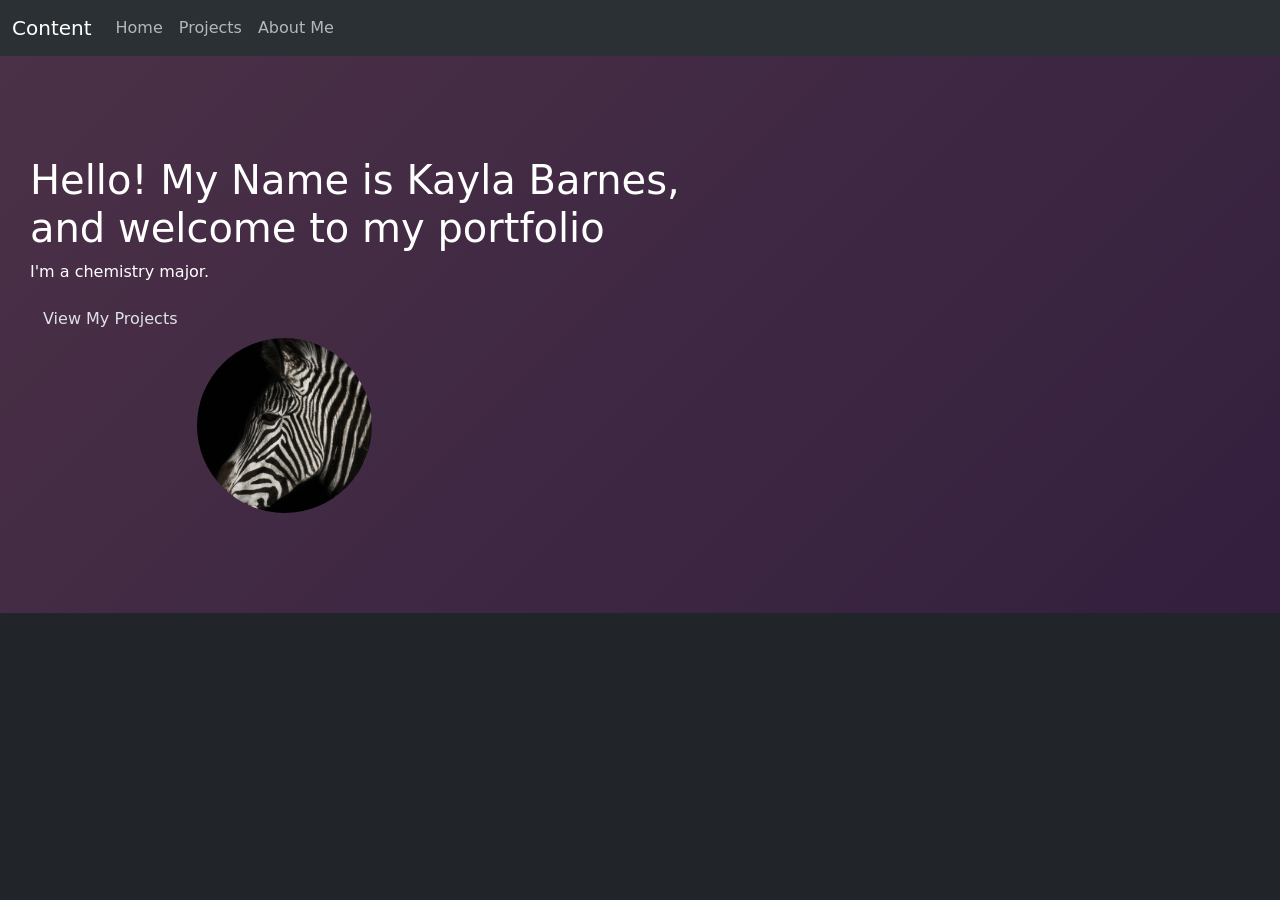
==== index.html @ e64770f9 "size change index" ====
<!doctype html>
<html lang="en" data-bs-theme="dark">
  <head>
    <title>Portflio Webpage</title>
    <meta charset="utf-8" />
    <meta name="viewpoint" content="width=device-width, initial-scale=1" />
    <link
      href="https://cdn.jsdelivr.net/npm/bootstrap@5.3.8/dist/css/bootstrap.min.css"
      rel="stylesheet"
    />
    <script src="https://cdn.jsdelivr.net/npm/bootstrap@5.3.8/dist/js/bootstrap.bundle.min.js"></script>
    <link rel="stylesheet" href="style.css" />
  </head>
  <body>
    <!--Navbar starts here-->
    <div id="navbar"></div>
    <!--The first heading starts here-->
    <section class="hero-section">
      <div class="hero-content">
        <div class="col-sm-7">
          <h1>Hello! My Name is Kayla Barnes, and welcome to my portfolio</h1>
          <!--Information of home page starts here-->
          <p>I'm a chemistry major.</p>
          <a href="projects.html" class="btn btn-white">View My Projects</a>
        </div>
        <div class="col-md-5 text-center">
          <img
            src="images/zebra.jpg"
            alt="Zebra in the wild"
            class="rounded-circle img-fluid profile-picture"
          />
        </div>
      </div>
    </section>
    <footer>
      <!--footer content-->
    </footer>
    <script src="script.js"></script>
  </body>
</html>
---- style.css ----
.profile-picture {
  width: 175px;
  height: 175px;
  object-fit: cover;
  border-radius: 50%;
}
.hero-section {
  position: relative;
  min-height: 500px;
  color: white;
  background: linear-gradient(
    -45deg,
    #141e30,
    #243b55,
    #42275a,
    #734b6d
  );
  background-size: 400% 400%;
  animation: movingBackground 20s ease infinite;
}

.hero-content {
  position: relative;
  z-index: 1;
  padding: 100px 30px;
}

.hero-section::before {
  content: "";
  position: absolute;
  inset: 0;
  background: rgba(0, 0, 0, 0.35);
}
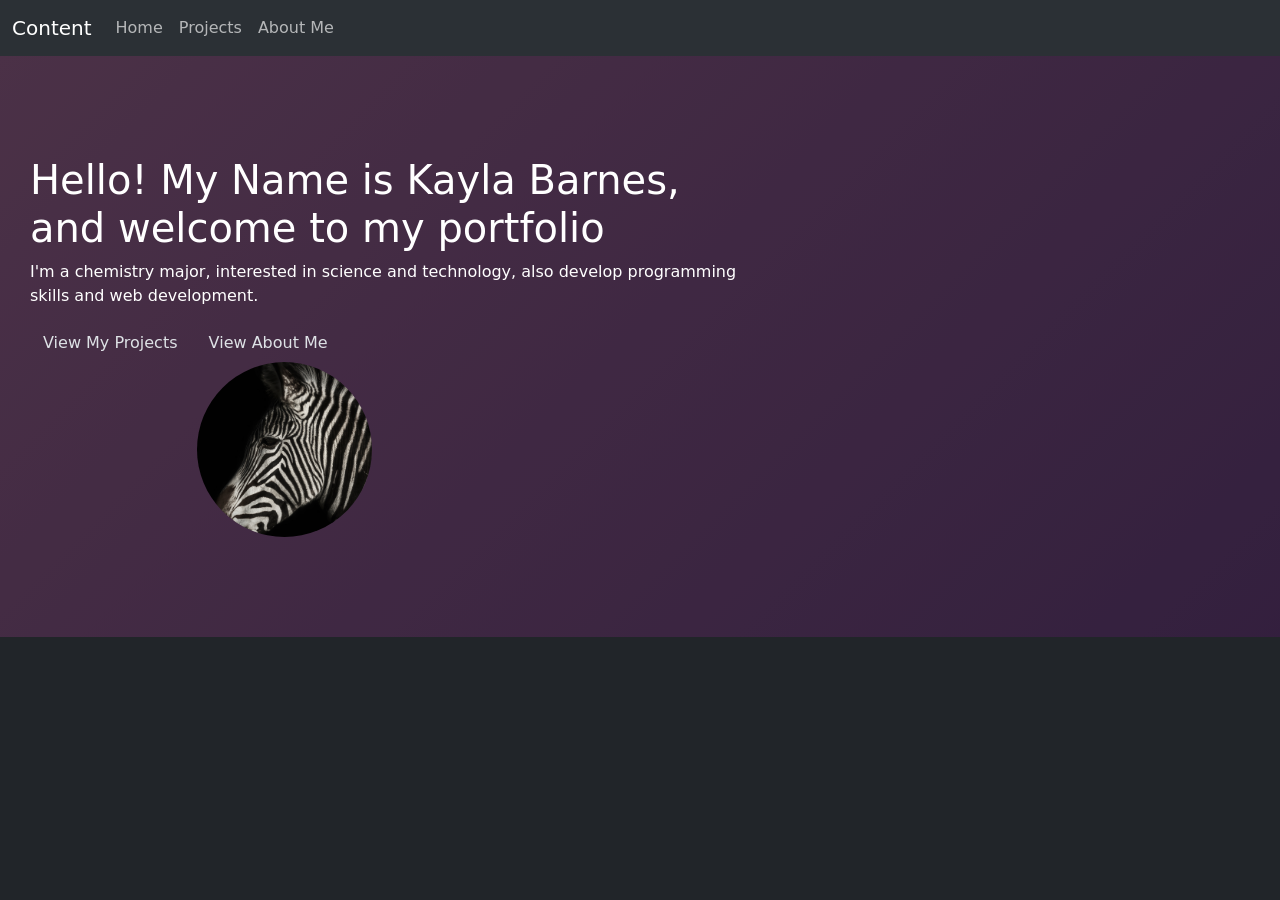
==== commit 73199d6f: "updated titles" ====
--- a/index.html
+++ b/index.html
@@ -17,11 +17,15 @@
     <!--The first heading starts here-->
     <section class="hero-section">
       <div class="hero-content">
-        <div class="col-sm-7">
+        <div class="col-md-7">
           <h1>Hello! My Name is Kayla Barnes, and welcome to my portfolio</h1>
           <!--Information of home page starts here-->
-          <p>I'm a chemistry major.</p>
+          <p>
+            I'm a chemistry major, interested in science and technology, also
+            develop programming skills and web development.
+          </p>
           <a href="projects.html" class="btn btn-white">View My Projects</a>
+          <a href="aboutme.html" class="btn btn-white">View About Me</a>
         </div>
         <div class="col-md-5 text-center">
           <img
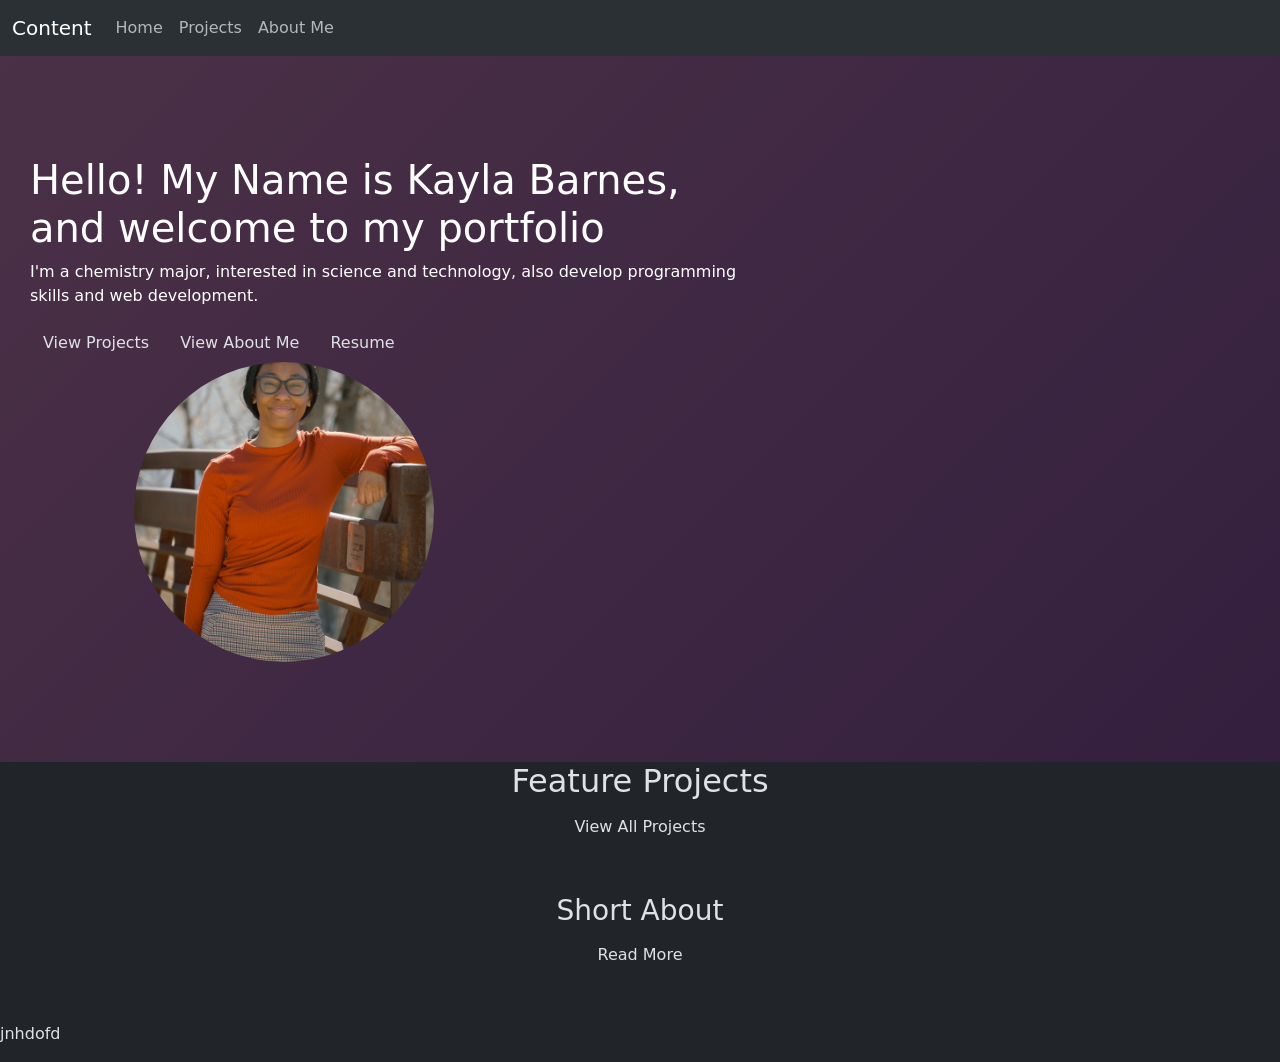
==== commit 1c48bab6: "update 9/24" ====
--- a/index.html
+++ b/index.html
@@ -24,20 +24,32 @@
             I'm a chemistry major, interested in science and technology, also
             develop programming skills and web development.
           </p>
-          <a href="projects.html" class="btn btn-white">View My Projects</a>
+          <a href="projects.html" class="btn btn-white">View Projects</a>
           <a href="aboutme.html" class="btn btn-white">View About Me</a>
+          <a href="#" class="btn btn-white">Resume</a>
         </div>
         <div class="col-md-5 text-center">
           <img
-            src="images/zebra.jpg"
-            alt="Zebra in the wild"
+            src="images/senioryear.JPEG"
             class="rounded-circle img-fluid profile-picture"
+            alt="Kayla Barnes"
           />
         </div>
       </div>
     </section>
+    <div class="container md text-center">
+      <h2>Feature Projects</h2>
+      <a href="projects.html" class="btn btn-white text-center"
+        >View All Projects</a
+      >
+    </div>
+    <div class="container md py-5 text-center">
+      <h3>Short About</h3>
+      <a href="aboutme.html" class="btn btn-white">Read More</a>
+    </div>
+    <!--footer content-->
     <footer>
-      <!--footer content-->
+      <p>jnhdofd</p>
     </footer>
     <script src="script.js"></script>
   </body>
--- a/style.css
+++ b/style.css
@@ -1,6 +1,6 @@
 .profile-picture {
-  width: 175px;
-  height: 175px;
+  width: 300px;
+  height: 300px;
   object-fit: cover;
   border-radius: 50%;
 }
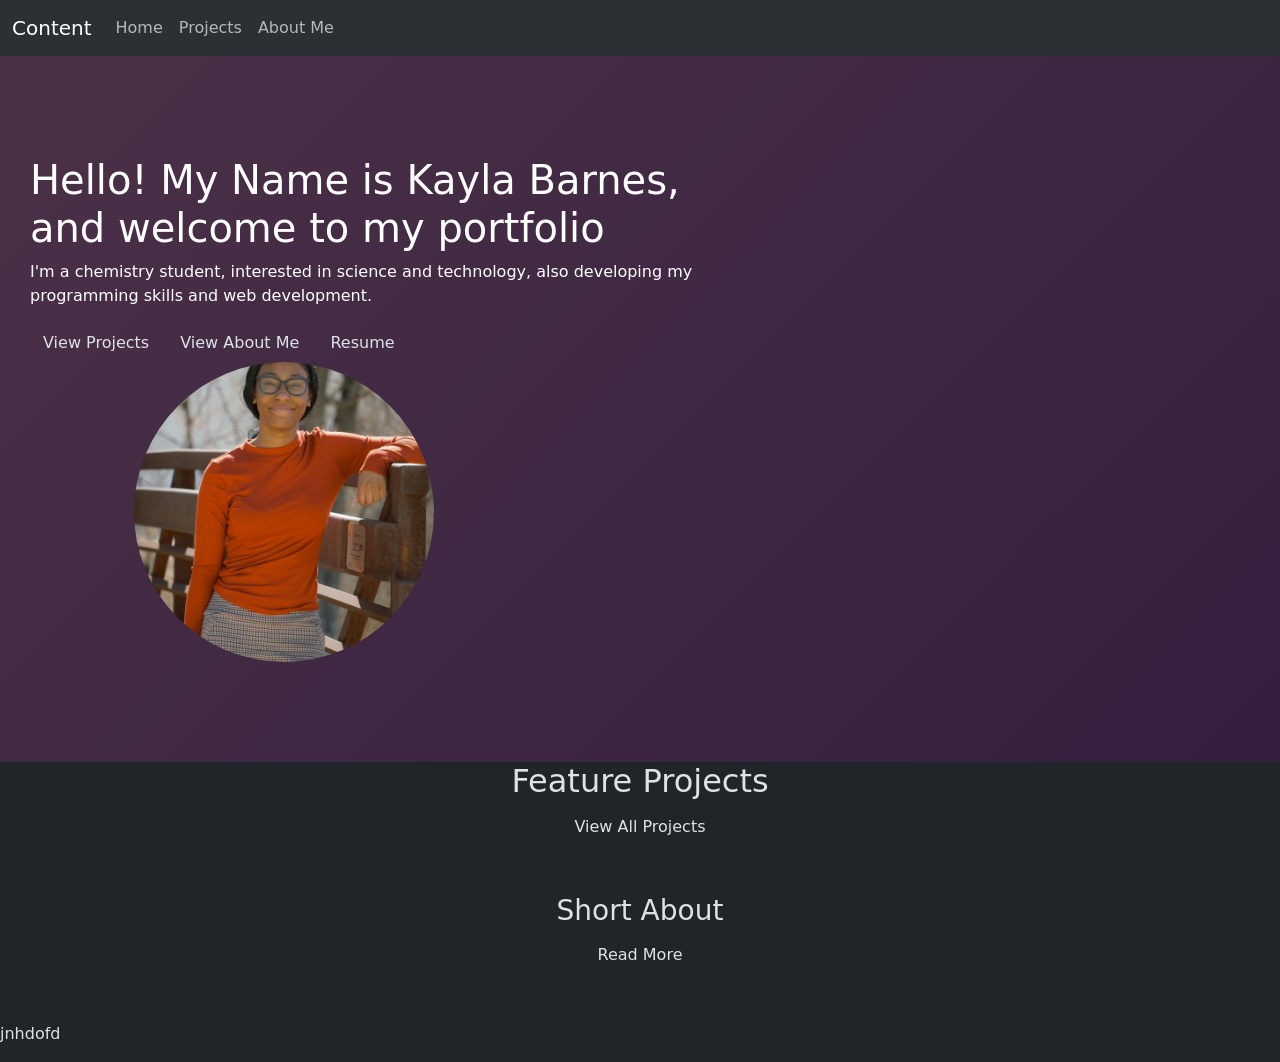
==== commit 1216dd39: "home page update" ====
--- a/index.html
+++ b/index.html
@@ -21,8 +21,8 @@
           <h1>Hello! My Name is Kayla Barnes, and welcome to my portfolio</h1>
           <!--Information of home page starts here-->
           <p>
-            I'm a chemistry major, interested in science and technology, also
-            develop programming skills and web development.
+            I'm a chemistry student, interested in science and technology, also
+            developing my programming skills and web development.
           </p>
           <a href="projects.html" class="btn btn-white">View Projects</a>
           <a href="aboutme.html" class="btn btn-white">View About Me</a>
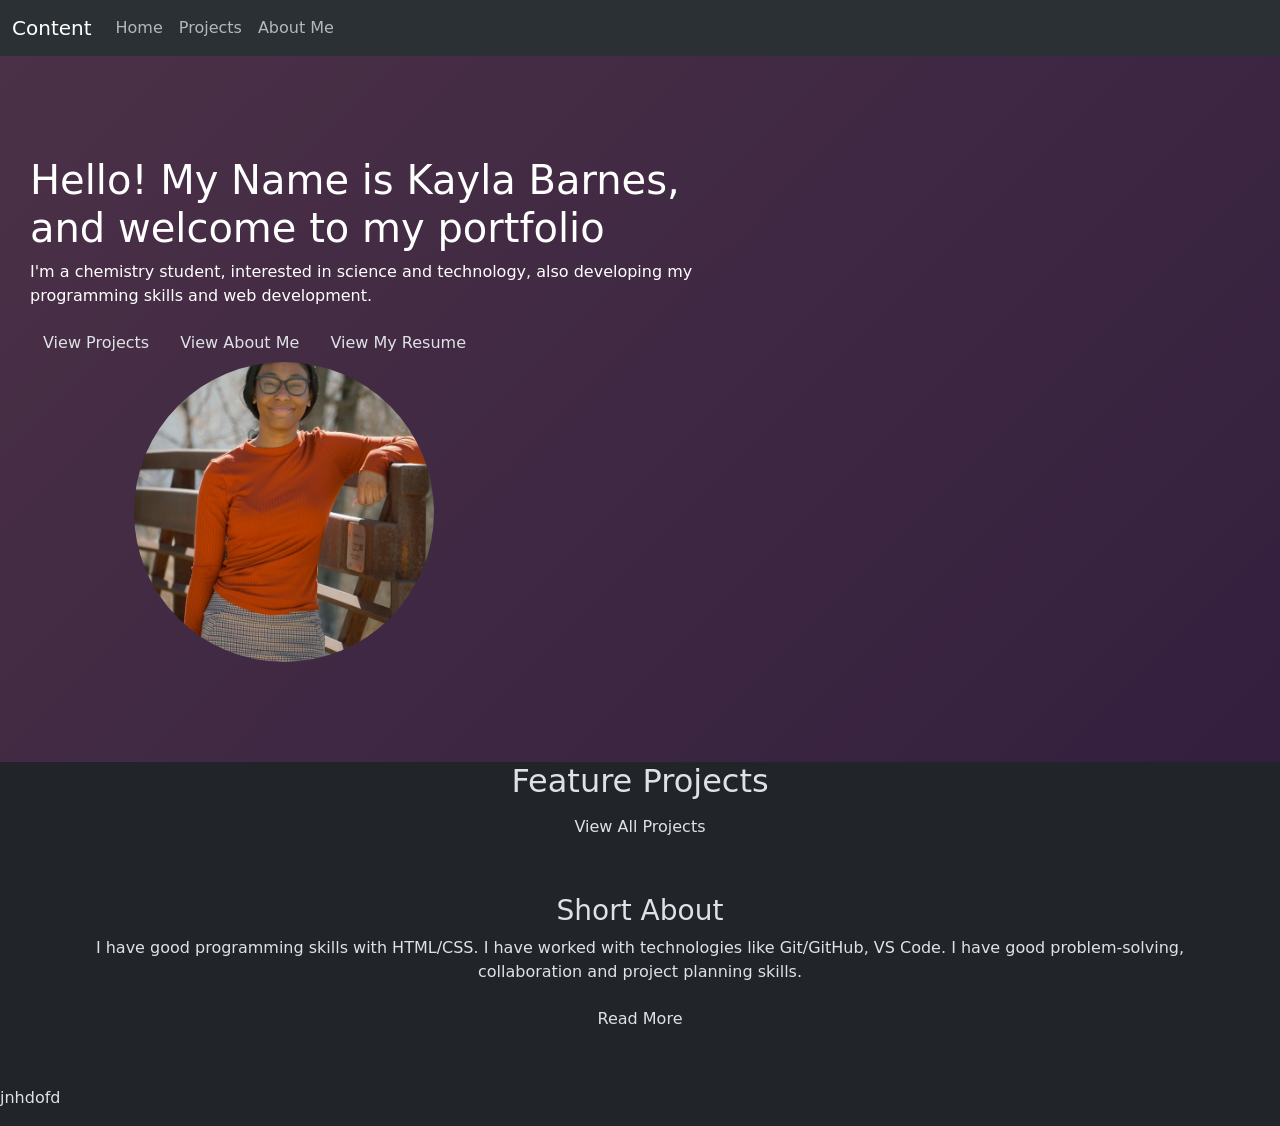
==== commit 8de4a737: "resume added" ====
--- a/index.html
+++ b/index.html
@@ -26,7 +26,7 @@
           </p>
           <a href="projects.html" class="btn btn-white">View Projects</a>
           <a href="aboutme.html" class="btn btn-white">View About Me</a>
-          <a href="#" class="btn btn-white">Resume</a>
+          <a href="Resume.pdf" class="btn btn-white">View My Resume</a>
         </div>
         <div class="col-md-5 text-center">
           <img
@@ -45,6 +45,11 @@
     </div>
     <div class="container md py-5 text-center">
       <h3>Short About</h3>
+      <p>
+        I have good programming skills with HTML/CSS. I have worked with
+        technologies like Git/GitHub, VS Code. I have good problem-solving,
+        collaboration and project planning skills.
+      </p>
       <a href="aboutme.html" class="btn btn-white">Read More</a>
     </div>
     <!--footer content-->
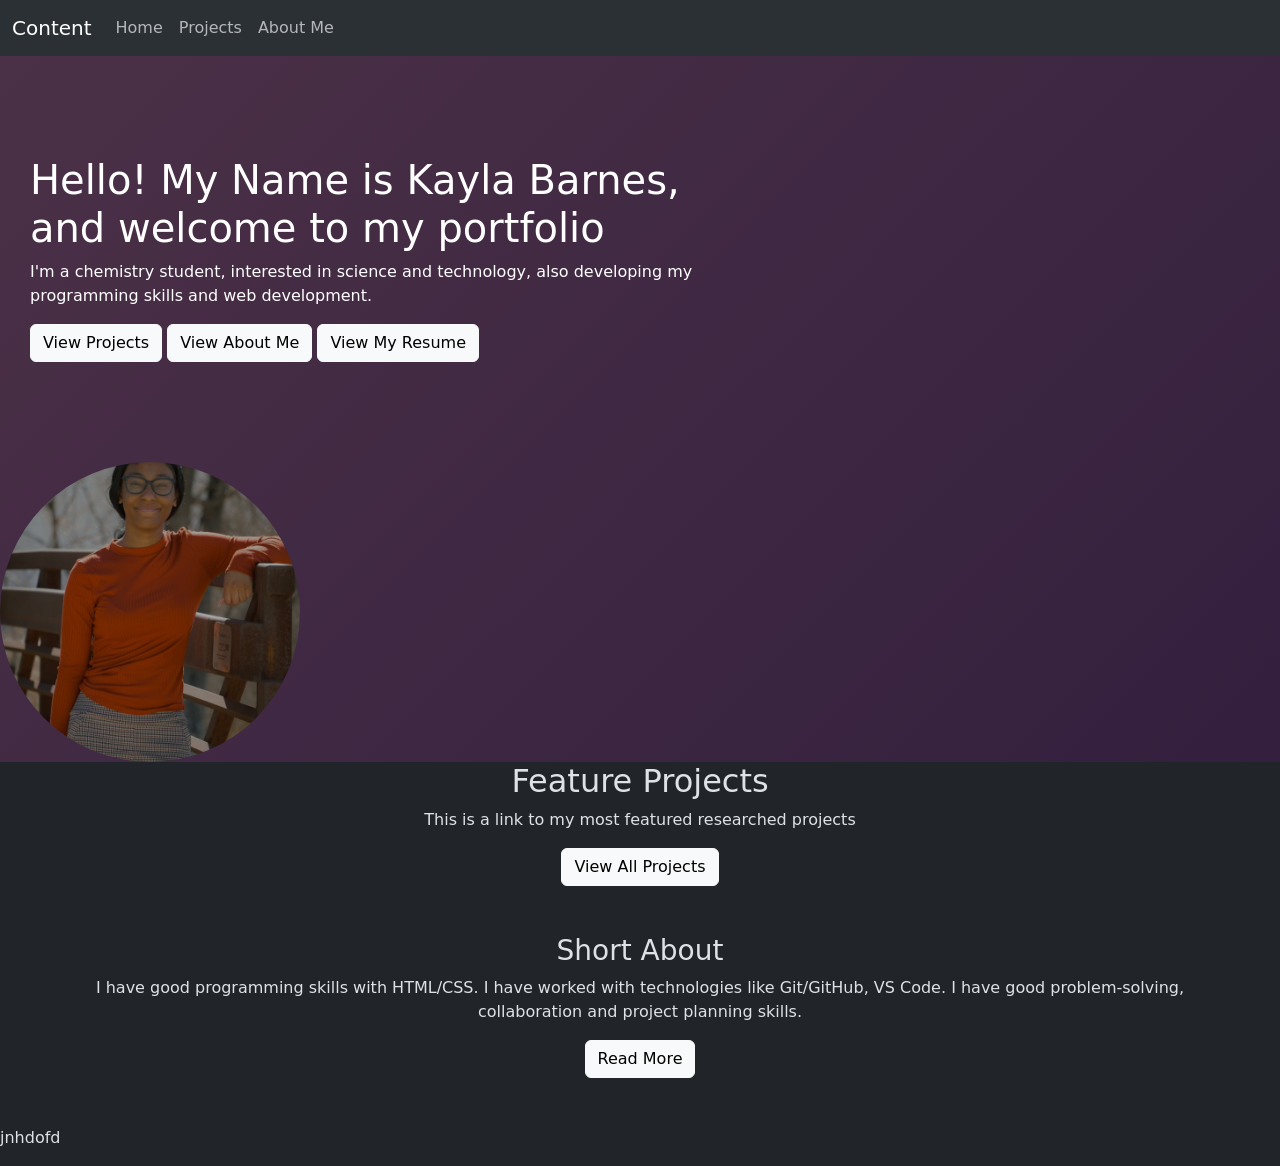
==== commit 6a183ae5: "home page update" ====
--- a/index.html
+++ b/index.html
@@ -24,22 +24,21 @@
             I'm a chemistry student, interested in science and technology, also
             developing my programming skills and web development.
           </p>
-          <a href="projects.html" class="btn btn-white">View Projects</a>
-          <a href="aboutme.html" class="btn btn-white">View About Me</a>
-          <a href="Resume.pdf" class="btn btn-white">View My Resume</a>
-        </div>
-        <div class="col-md-5 text-center">
-          <img
-            src="images/senioryear.JPEG"
-            class="rounded-circle img-fluid profile-picture"
-            alt="Kayla Barnes"
-          />
+          <a href="projects.html" class="btn btn-light">View Projects</a>
+          <a href="aboutme.html" class="btn btn-light">View About Me</a>
+          <a href="Resume.pdf" class="btn btn-light">View My Resume</a>
         </div>
       </div>
+      <img
+        src="images/senioryear.JPEG"
+        alt="Profile picture of Kayla Barnes"
+        class="profile-picture"
+      />
     </section>
     <div class="container md text-center">
       <h2>Feature Projects</h2>
-      <a href="projects.html" class="btn btn-white text-center"
+      <p>This is a link to my most featured researched projects</p>
+      <a href="projects.html" class="btn btn-light text-center"
         >View All Projects</a
       >
     </div>
@@ -50,7 +49,7 @@
         technologies like Git/GitHub, VS Code. I have good problem-solving,
         collaboration and project planning skills.
       </p>
-      <a href="aboutme.html" class="btn btn-white">Read More</a>
+      <a href="aboutme.html" class="btn btn-light">Read More</a>
     </div>
     <!--footer content-->
     <footer>
--- a/style.css
+++ b/style.css
@@ -18,6 +18,12 @@
   background-size: 400% 400%;
   animation: movingBackground 20s ease infinite;
 }
+ {
+  display: flex;
+  justify-content: space-between;
+  align-items: center;
+  text-align: left;
+}
 
 .hero-content {
   position: relative;
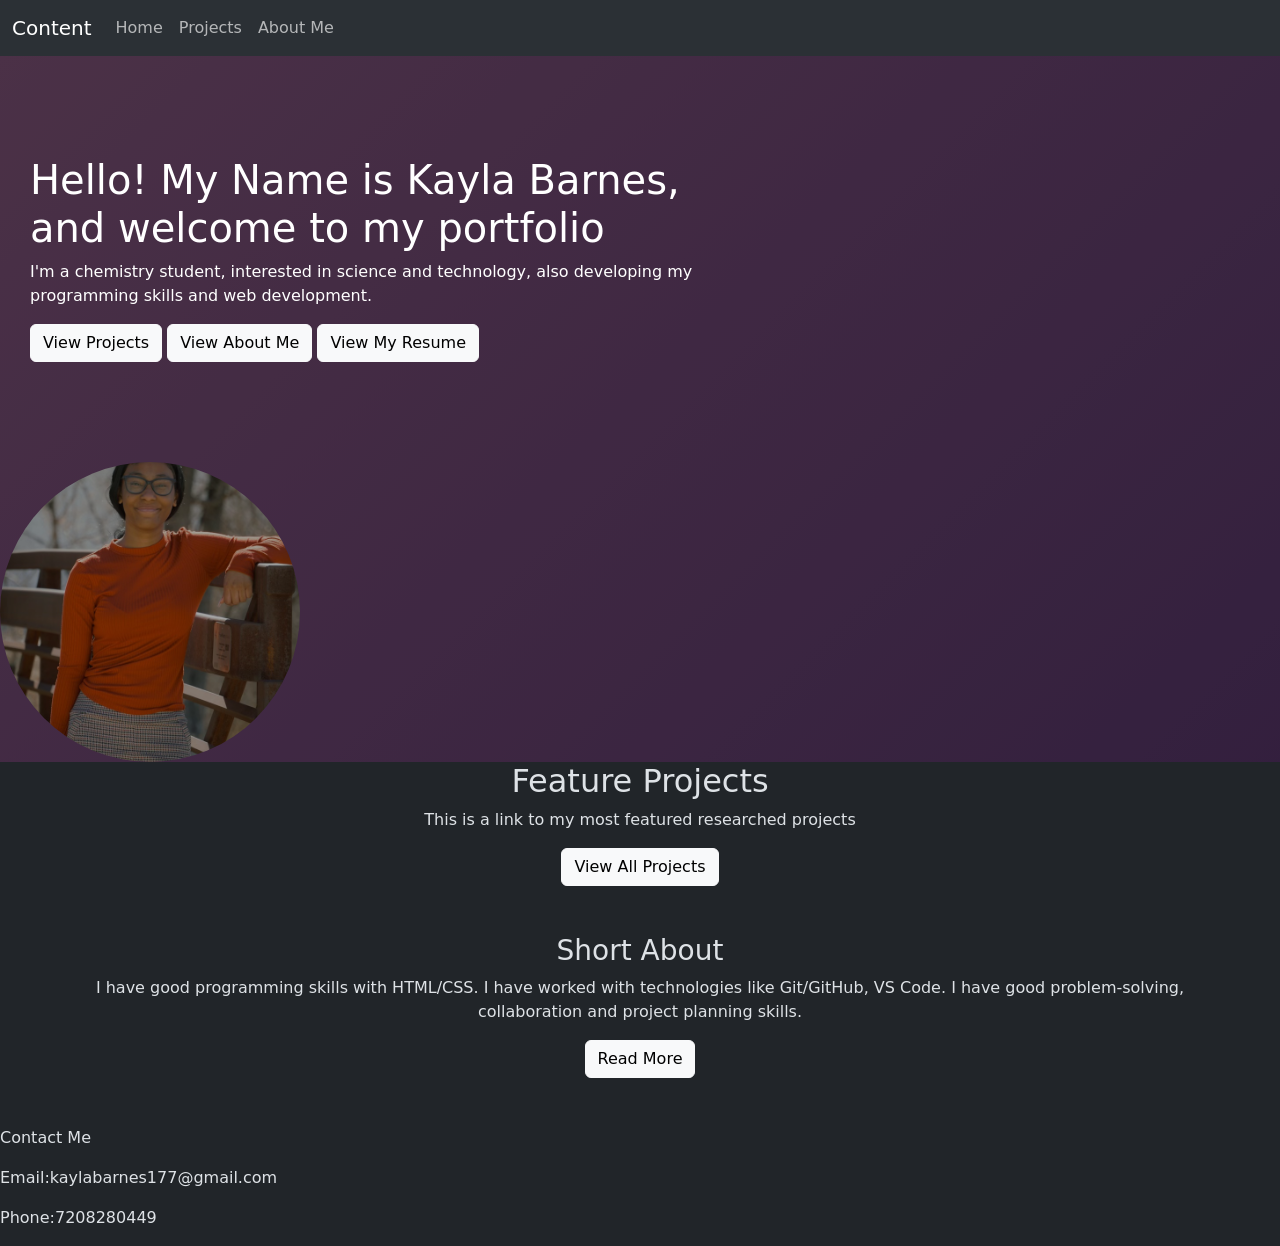
==== commit 8ea0b242: "portfolio update" ====
--- a/index.html
+++ b/index.html
@@ -53,7 +53,9 @@
     </div>
     <!--footer content-->
     <footer>
-      <p>jnhdofd</p>
+      <p>Contact Me</p>
+      <p>Email:kaylabarnes177@gmail.com</p>
+      <p>Phone:7208280449</p>
     </footer>
     <script src="script.js"></script>
   </body>
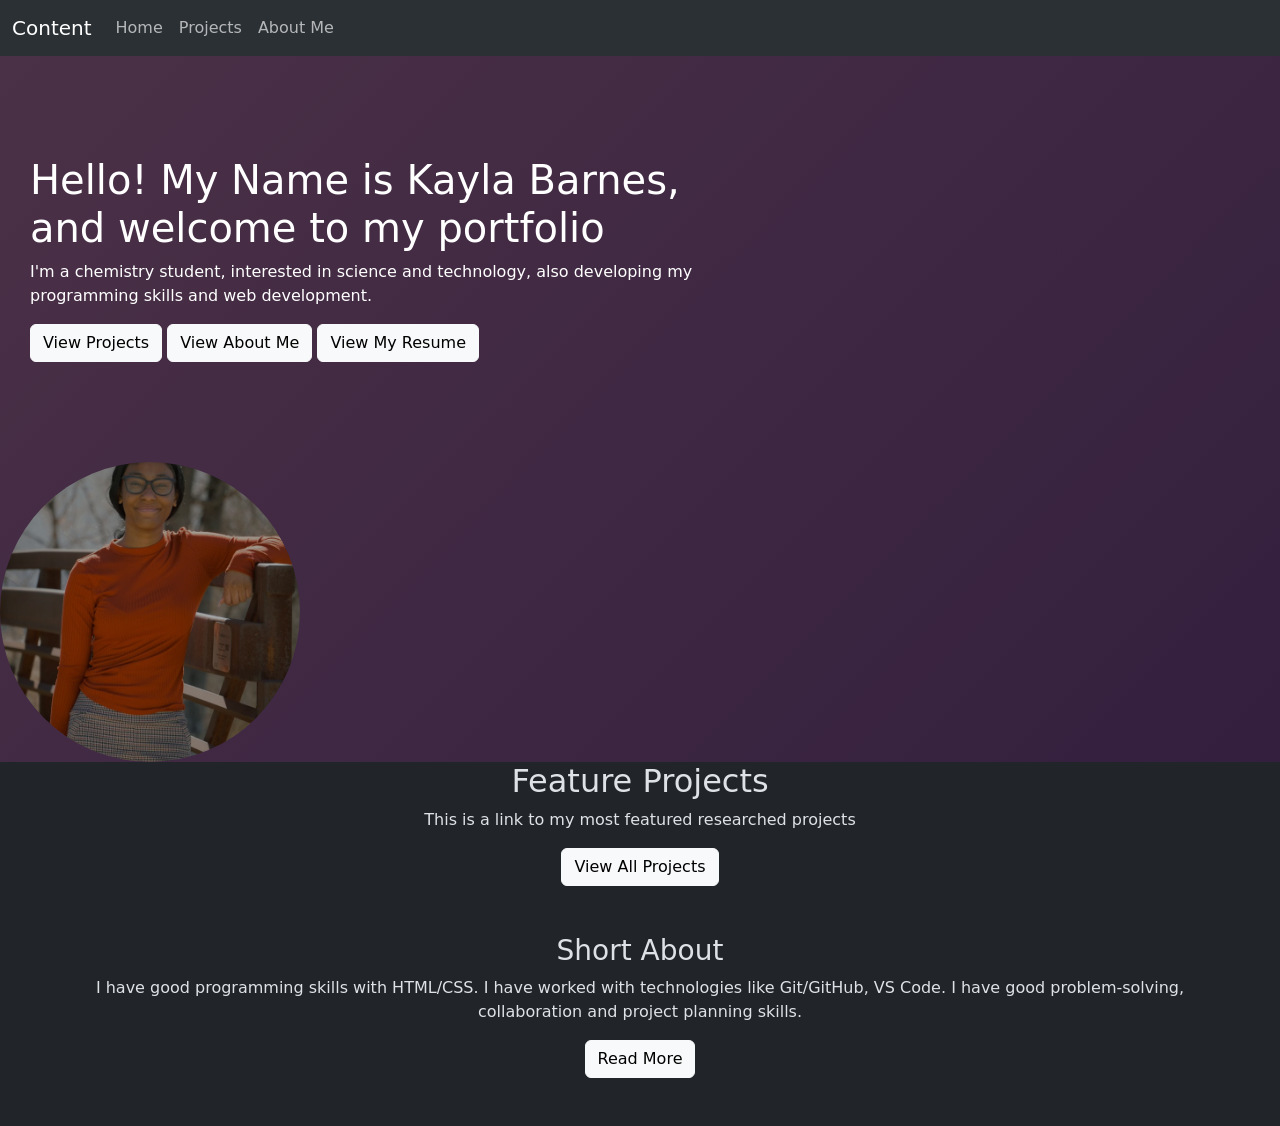
==== commit 2b8f43bb: "about me page update" ====
--- a/index.html
+++ b/index.html
@@ -35,6 +35,7 @@
         class="profile-picture"
       />
     </section>
+    <!--Projects here-->
     <div class="container md text-center">
       <h2>Feature Projects</h2>
       <p>This is a link to my most featured researched projects</p>
@@ -42,6 +43,7 @@
         >View All Projects</a
       >
     </div>
+    <!--About Me starts here-->
     <div class="container md py-5 text-center">
       <h3>Short About</h3>
       <p>
@@ -51,12 +53,6 @@
       </p>
       <a href="aboutme.html" class="btn btn-light">Read More</a>
     </div>
-    <!--footer content-->
-    <footer>
-      <p>Contact Me</p>
-      <p>Email:kaylabarnes177@gmail.com</p>
-      <p>Phone:7208280449</p>
-    </footer>
     <script src="script.js"></script>
   </body>
 </html>
--- a/style.css
+++ b/style.css
@@ -37,4 +37,7 @@
   inset: 0;
   background: rgba(0, 0, 0, 0.35);
 }
-
+.about-logo {
+  width: 180px;
+  height: auto;
+}
